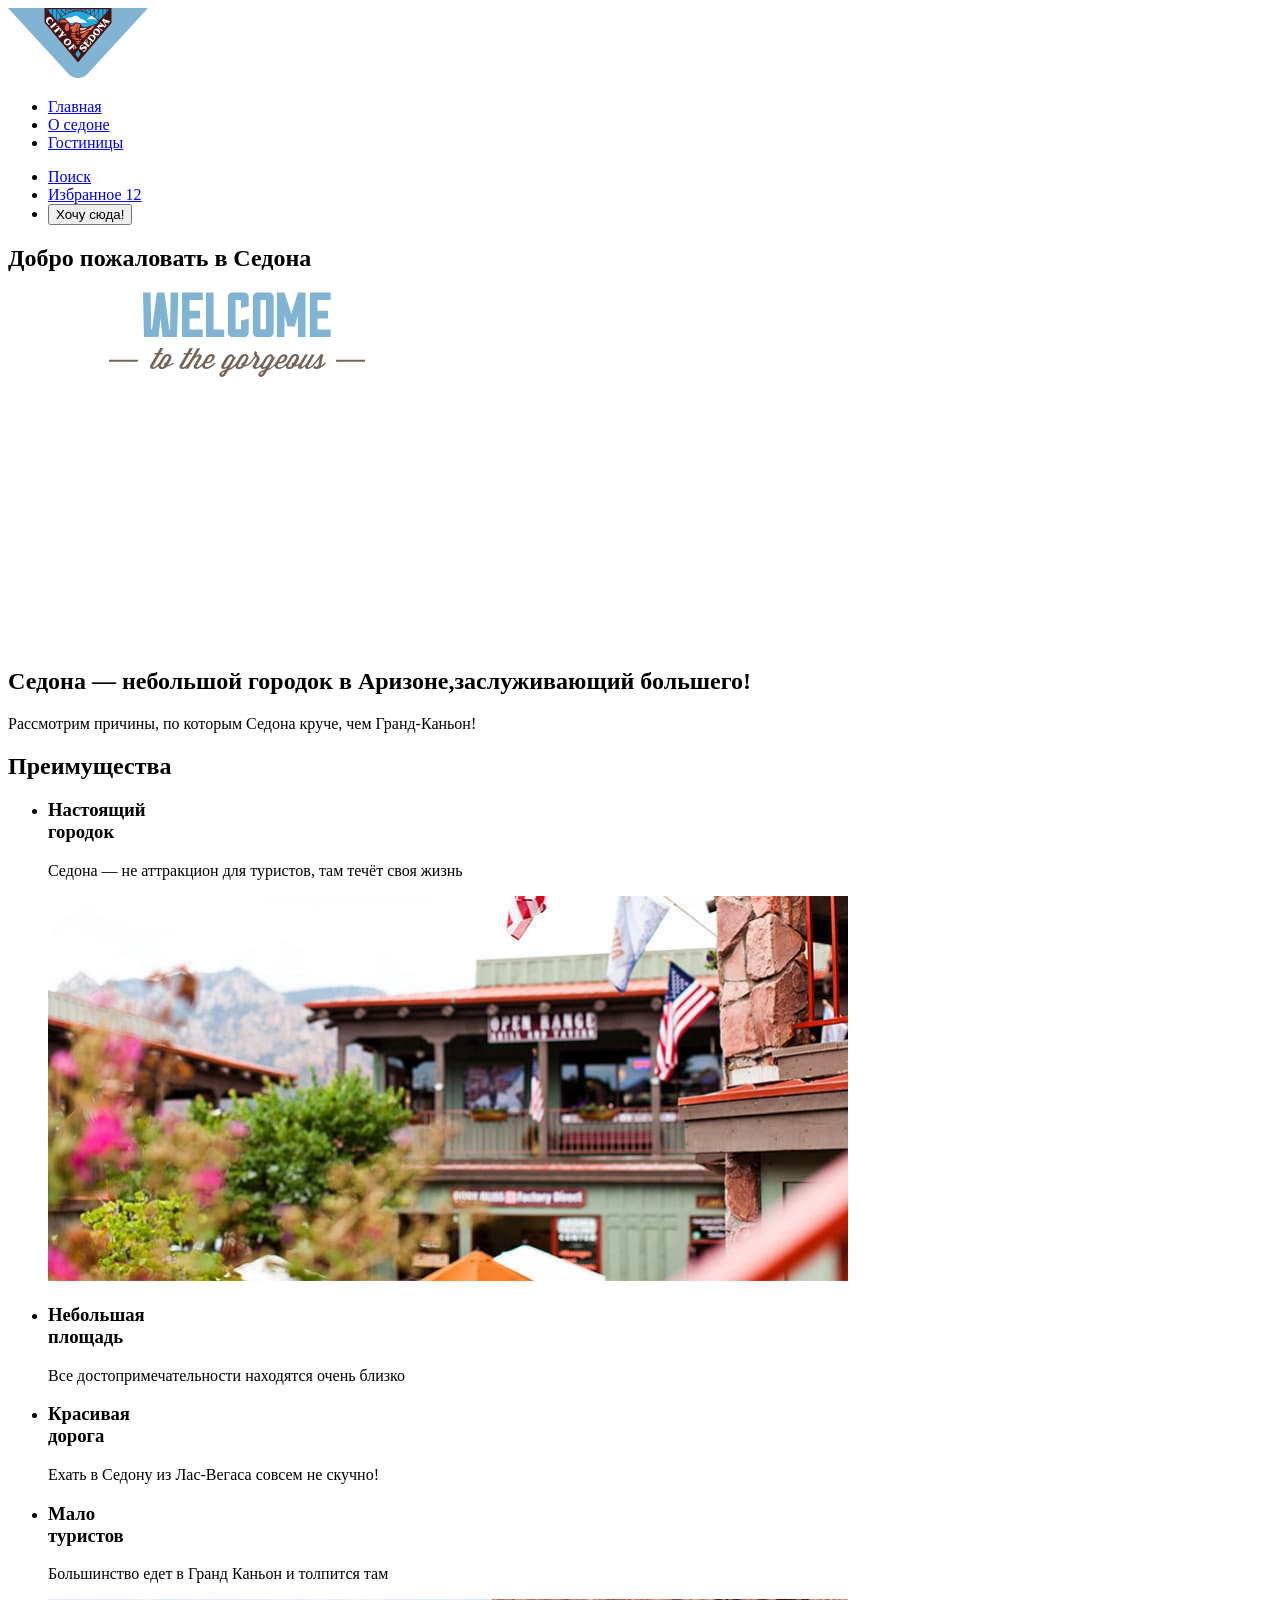
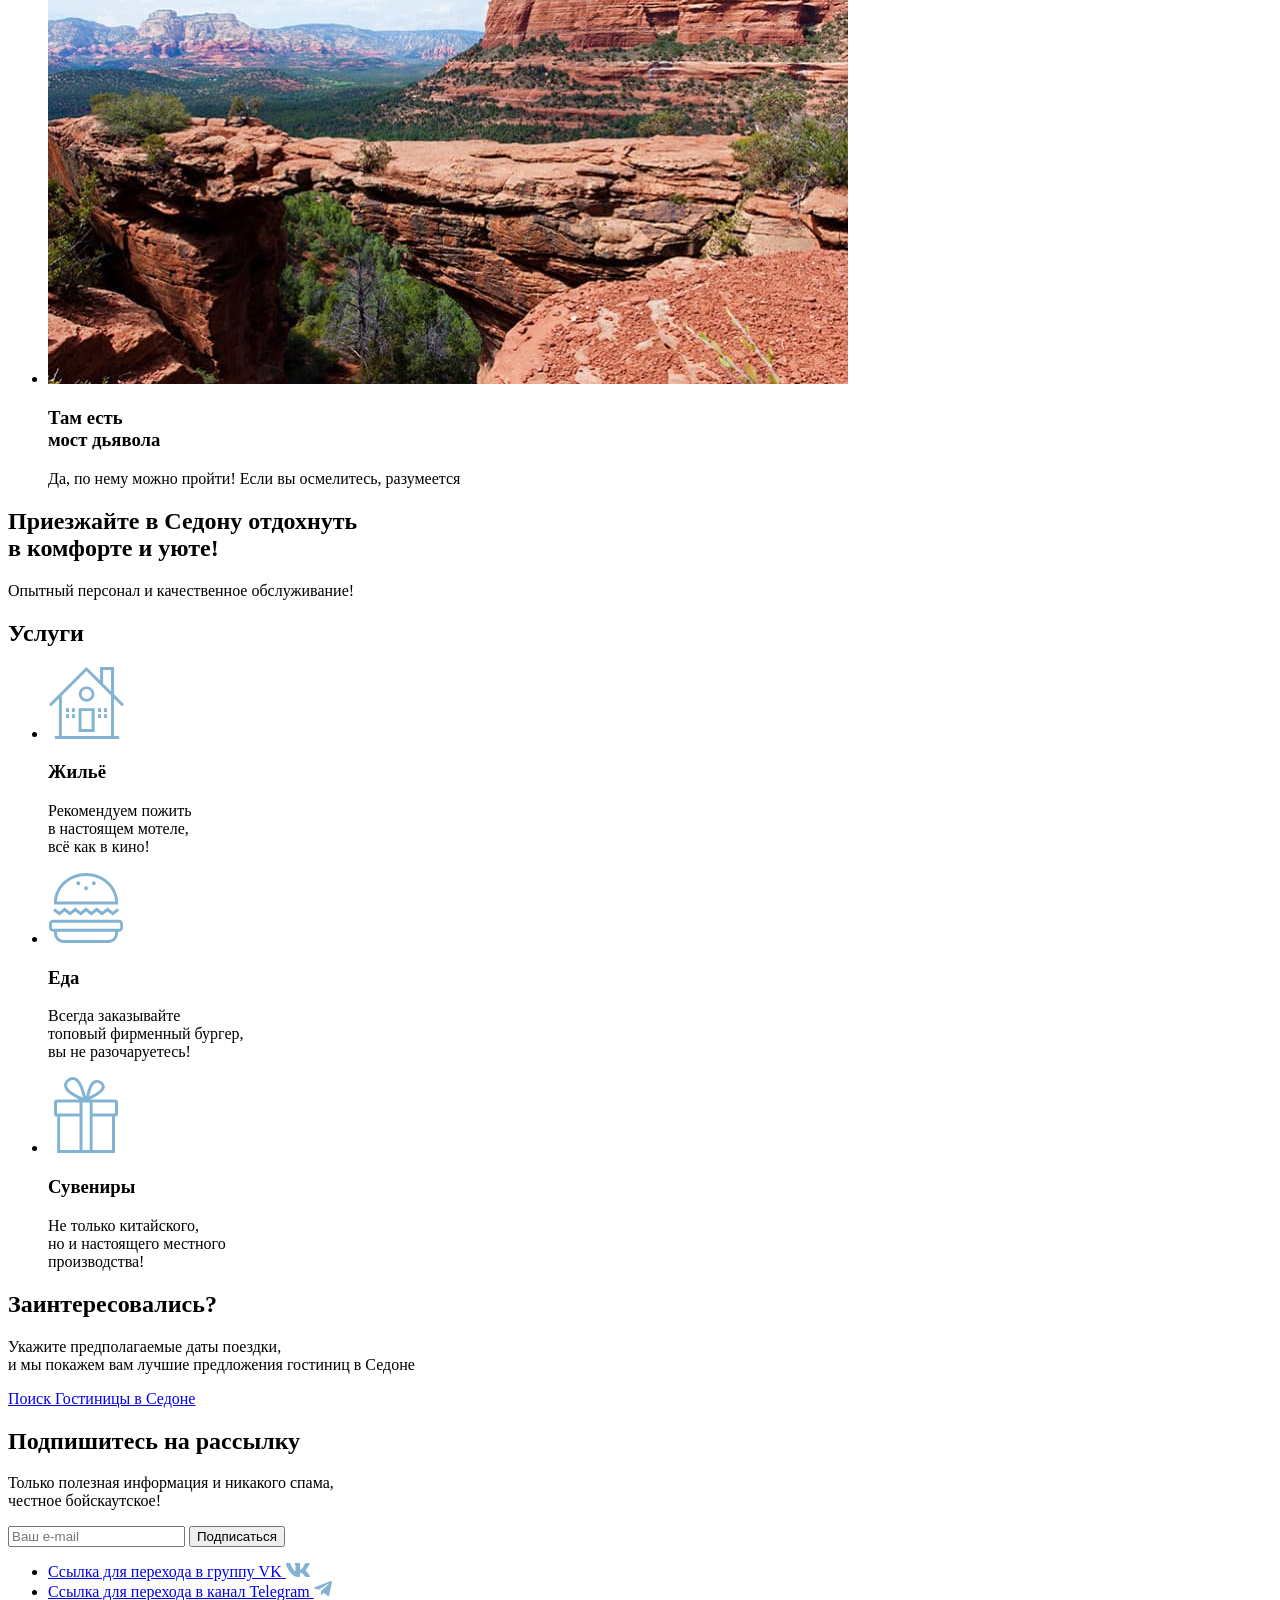
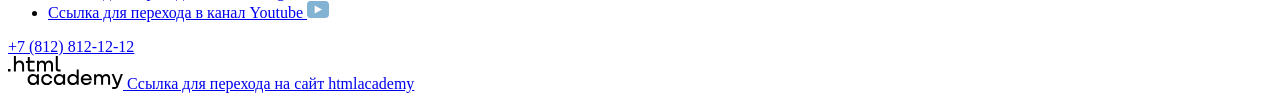
==== index.html @ e69588e6 "Changed all images link." ====
<!doctype html>
<html lang="ru">
  <head>
    <meta charset="utf-8">
    <title>HTML Academy: Седона</title>
  </head>
  <body>
    <header class="page-header">
      <nav class="navigation">
        <a class="navigation-logo" >
          <img class="logo-site" width="140" height="70" src="images/logo-sedona.svg" alt="Логотип сайт Седоны">
        </a>
        <ul class="navigation-list">
          <li class="navigation-item current-link"><a href="#" class="navigation-link">Главная</a></li>
          <li class="navigation-item"><a href="#" class="navigation-link">О седоне</a></li>
          <li class="navigation-item"><a href="catalog.html" class="navigation-link">Гостиницы</a></li>
        </ul>

        <ul class="navigation-list navigation-user">
          <li class="navigation-item">
            <a href="#" class="navigation-link-user search-icon">
              <span class="visually-hidden">Поиск</span>
            </a>
          </li>
          <li class="navigation-item">
            <a href="#" class="navigation-link favourite-icon">
              <span class="visually-hidden">Избранное</span>
              <span class="favourite-number">12</span>
            </a>
          </li>
          <li class="navigation-item"><button class="button-desired">Хочу сюда!</button></li>
        </ul>
      </nav>
    </header>

    <main class="main-index">
      <section class="hero">
        <h1 class="visually-hidden">Добро пожаловать в Седона</h1>
        <img src="images/welcome.svg" alt="приветствие сайта Седона">
      </section>

      <section class="advantages-block">
        <h2 class="header-block">Седона — небольшой городок в Аризоне,заслуживающий большего!</h2>
        <p class="descr-block desc-color">Рассмотрим причины, по которым Седона круче, чем Гранд-Каньон!</p>
      </section>

      <section class="advantages">
        <h2 class="visually-hidden">Преимущества</h2>
        <ul class="advantages-list">

          <li class="advantages-item pictures">
            <div class="advantages-text">
              <h3 class="advantages-title">Настоящий<br> городок</h3>
              <p class="advantages-desc">Седона — не аттракцион для туристов, там течёт своя жизнь</p>
            </div>
            <img src="images/sedona.jpg" class="advantages-img" width="800" height="385" alt="Фото городка Седона">
          </li>

          <li class="advantages-item">
            <h3 class="advantages-title">Небольшая<br> площадь</h3>
            <p class="advantages-desc">Все достопримечательности находятся очень близко</p>
          </li>

          <li class="advantages-item light-blue">
            <h3 class="advantages-title">Красивая<br> дорога</h3>
            <p class="advantages-desc">Ехать в Седону из Лас-Вегаса совсем не скучно!</p>
          </li>

          <li class="advantages-item">
            <h3 class="advantages-title">Мало<br> туристов</h3>
            <p class="advantages-desc">Большинство едет в Гранд Каньон и толпится там</p>
          </li>

          <li class="advantages-item pictures">
            <img src="images/demon-brigde.jpg" class="advantages-img" width="800" height="385" alt="Фото мост дьявола">
            <div class="advantages-text">
              <h3 class="advantages-title">Там есть<br> мост дьявола</h3>
              <p class="advantages-desc">Да, по нему можно пройти! Если вы осмелитесь, разумеется</p>
            </div>
          </li>
        </ul>
      </section>

      <section class="advantages-block-welcome">
        <h2 class="header-block">Приезжайте в Седону отдохнуть<br> в комфорте и уюте!</h2>
        <p class="desc-block">Опытный персонал и качественное обслуживание!</p>
      </section>

      <section class="services">
        <h2 class="visually-hiden">Услуги</h2>

        <ul class="services-list light-blue">
          <li class="services-item">
            <div class="services-block">
              <img src="images/icons/home.svg" alt="Иконка дома">
              <h3 class="services-title">Жильё</h3>
              <p class="services-desc">Рекомендуем пожить<br> в настоящем мотеле,<br> всё как в кино!</p>
            </div>
          </li>

          <li class="services-item">
            <div class="services-block">
              <img src="images/icons/food.svg" alt="Иконка еда">
              <h3 class="services-title">Еда</h3>
              <p class="services-desc">Всегда заказывайте<br> топовый фирменный бургер,<br> вы не разочаруетесь!</p>
            </div>
          </li>

          <li class="services-item light-blue">
            <div class="services-block">
              <img src="images/icons/souvenir.svg" alt="Иконка сувениров">
              <h3 class="services-title">Сувениры</h3>
              <p class="services-desc">Не только китайского,<br> но и настоящего местного<br> производства!</p>
            </div>
          </li>
        </ul>
      </section>

      <section class="interested">
        <h2 class="header-block interested-title">Заинтересовались?</h2>
        <p class="descr-block interested-title">Укажите предполагаемые даты поездки,<br> и мы покажем вам лучшие предложения гостиниц в Седоне</p>
        <a class="search-button" href="#">Поиск Гостиницы в Седоне</a>
      </section>

      <section class="subscribe subscribe-img">
        <h2 class="header-block subscribe-title">Подпишитесь на рассылку</h2>
        <p class="descr-block subscribe-desc">Только полезная информация и никакого спама,<br> честное бойскаутское!</p>

        <form class="subscribe-form" action="https://echo.htmlacademy.ru/" method="post">
          <input type="email" placeholder="Ваш e-mail" class="subscribe-field" required>
          <button class="subscribe-button" type="submit">Подписаться</button>
        </form>

      </section>

    </main>

    <footer class="main-footer">
      <div class="social-container">
        <ul class="social-list">

          <li class="social-item">
            <a href="#" class="social-link" target="_blank">
              <span class="visually-hidden">Ссылка для перехода в группу VK</span>
              <img src="images/icons/social-vk.svg" alt="vk-icon">
            </a>
          </li>

          <li class="social-item">
            <a href="#" class="social-link" target="_blank">
              <span class="visually-hidden">Ссылка для перехода в канал Telegram</span>
              <img src="images/icons/social-telegram.svg" alt="tg-icon">
            </a>
          </li>

          <li class="social-item">
            <a href="#" class="social-link" target="_blank">
              <span class="visually-hidden">Ссылка для перехода в канал Youtube</span>
              <img src="images/icons/social-youtube.svg" alt="youtube-icon">
            </a>
          </li>

        </ul>

        <div class="footer-contact-number">
          <a class="footer-phone" href="tel:88128121212">+7 (812) 812-12-12</a>
        </div>

        <div class="footer-contact-logo">
          <a href="#" class="footer-contact-logo-htmlacdademy">
            <img src="images/logo-htmlacademy.svg" alt="Логотип htmlacademy" width="115" height="33">
            <span class="visually-hidden">Ссылка для перехода на сайт htmlacademy</span>
          </a>
        </div>
      </div>
    </footer>

  </body>
</html>
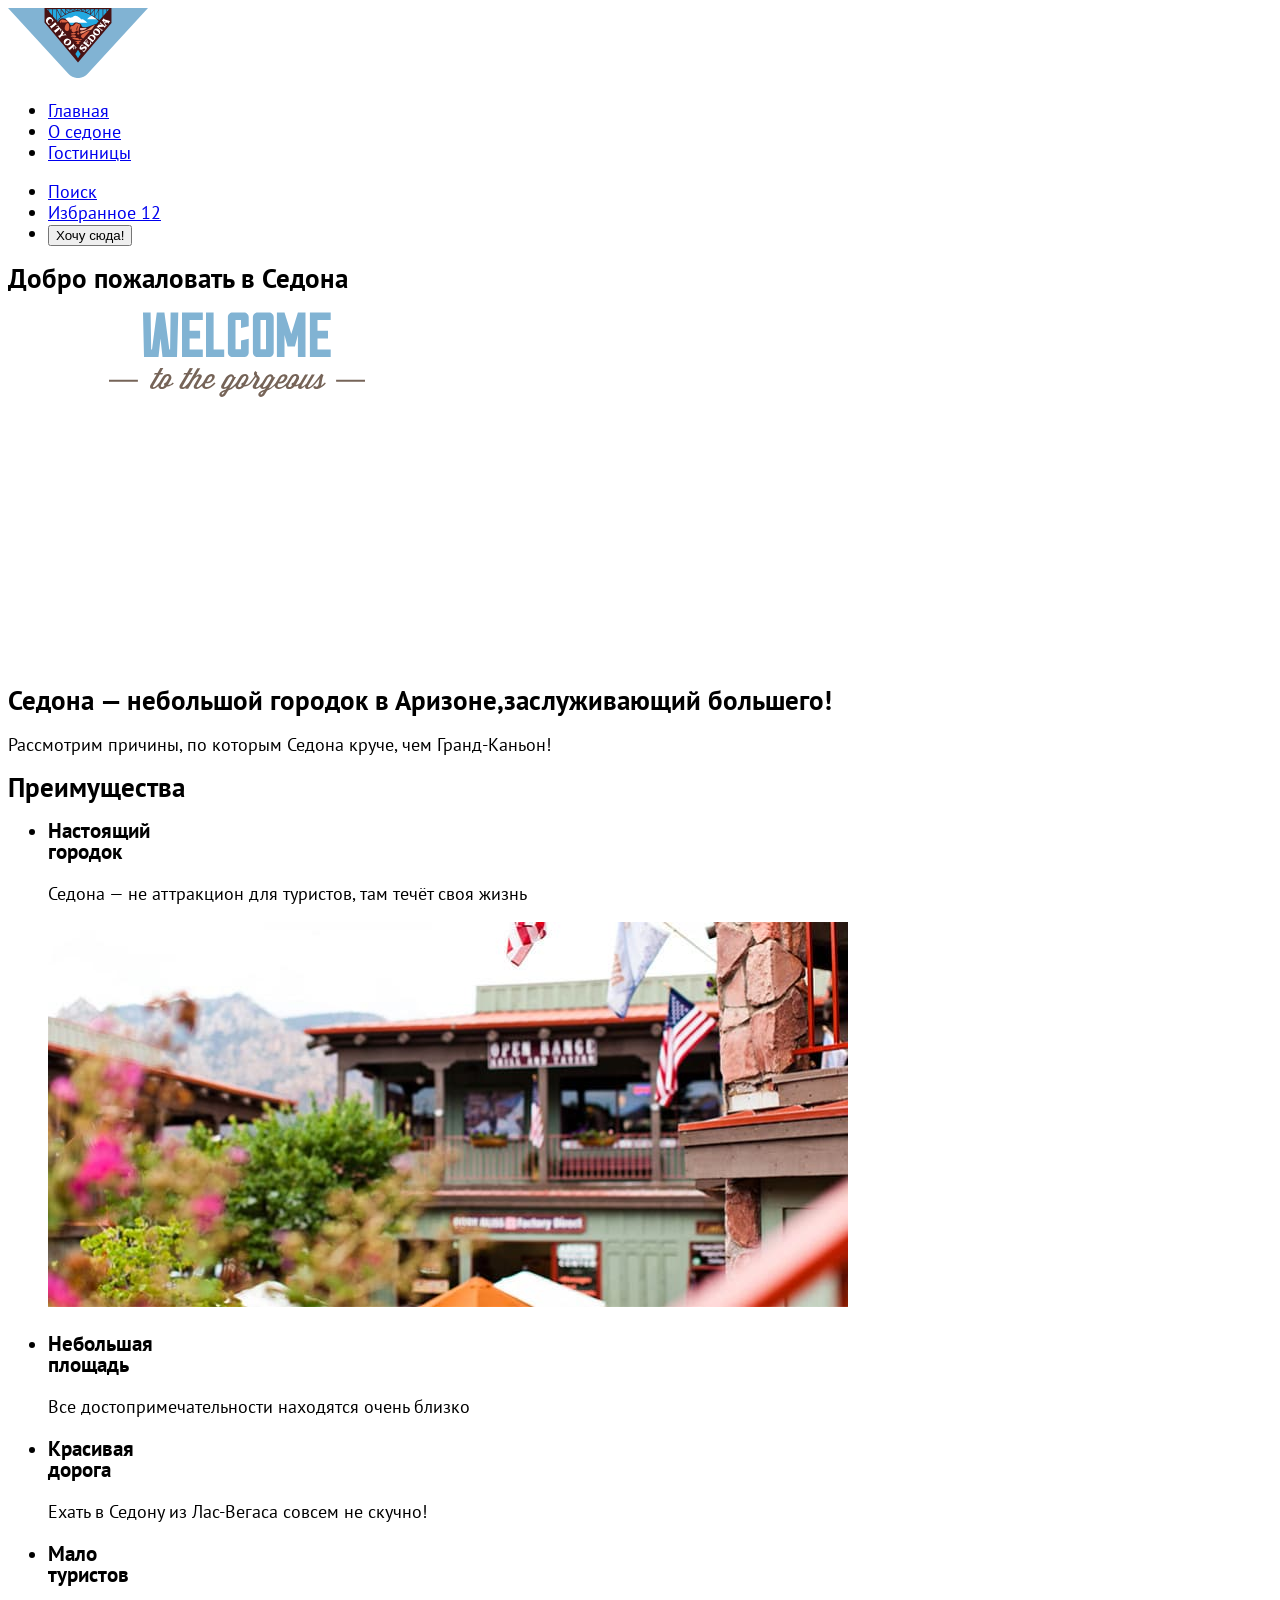
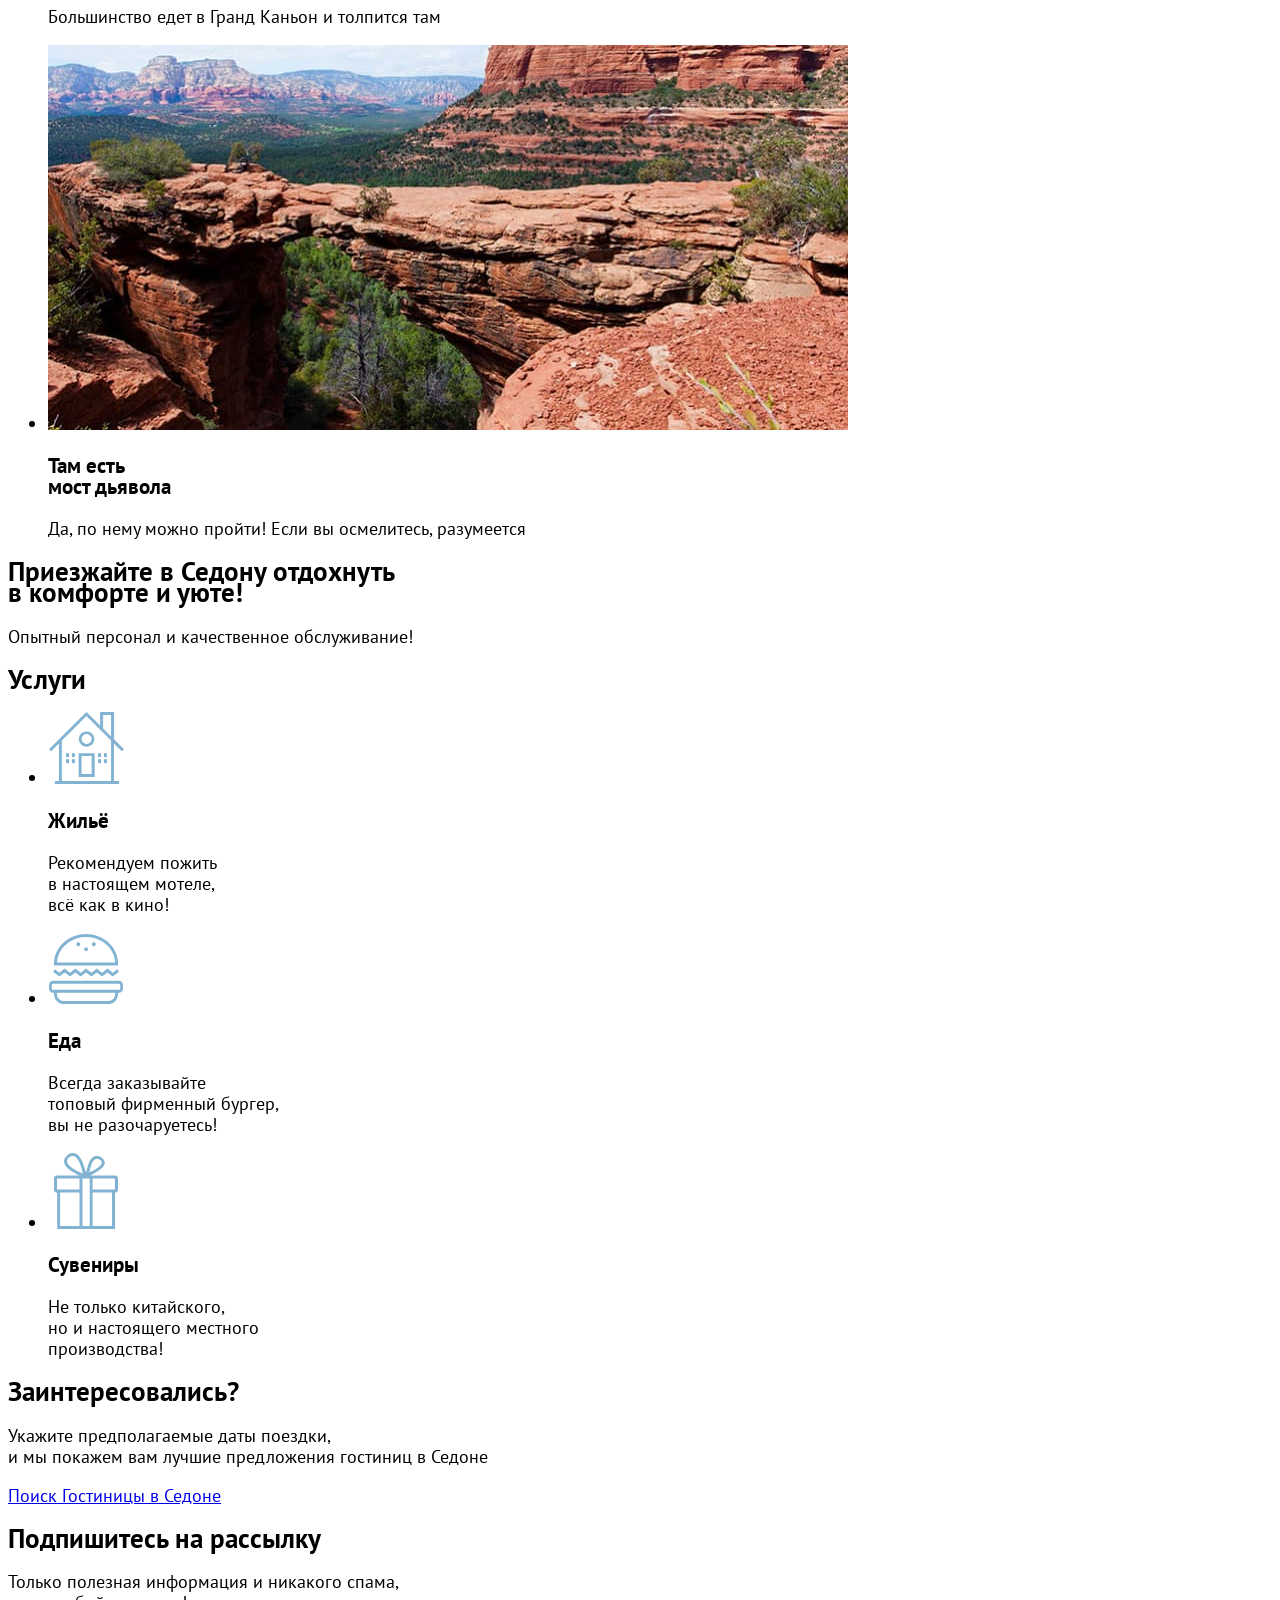
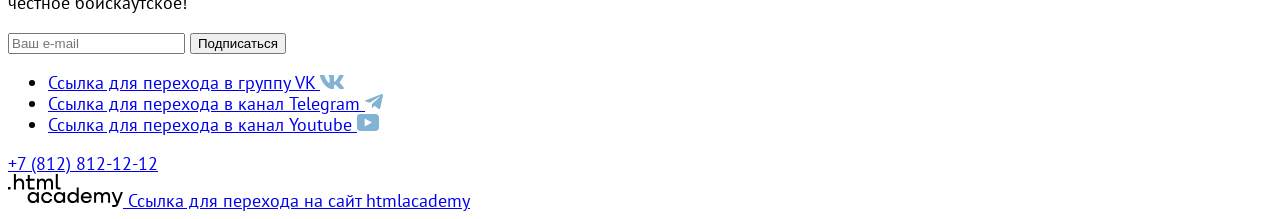
==== commit 75a4550e: "Setting fonts into the project" ====
--- a/index.html
+++ b/index.html
@@ -3,6 +3,7 @@
   <head>
     <meta charset="utf-8">
     <title>HTML Academy: Седона</title>
+    <link rel="stylesheet" href="styles/styles.css">
   </head>
   <body>
     <header class="page-header">
@@ -36,7 +37,7 @@
     <main class="main-index">
       <section class="hero">
         <h1 class="visually-hidden">Добро пожаловать в Седона</h1>
-        <img src="images/welcome.svg" alt="приветствие сайта Седона">
+        <img src="images/welcome.svg" class="logo-hero" width="458" height="352" alt="приветствие сайта Седона">
       </section>
 
       <section class="advantages-block">
--- a/styles/styles.css
+++ b/styles/styles.css
@@ -0,0 +1,21 @@
+@font-face {
+  font-family: "PT Sans";
+  font-style: normal;
+  font-weight: 400;
+  src: url(../fonts/ptsans-400.woff2) format("woff2");
+  font-display: swap;
+}
+
+@font-face {
+  font-family: "PT Sans";
+  font-style: normal;
+  font-weight: 700;
+  src: url(../fonts/ptsans-700.woff2) format("woff2");
+  font-display: swap;
+}
+
+body {
+  font-family: "PT Sans", sans-serif;
+  font-size: 18px;
+  line-height: 21px;
+}
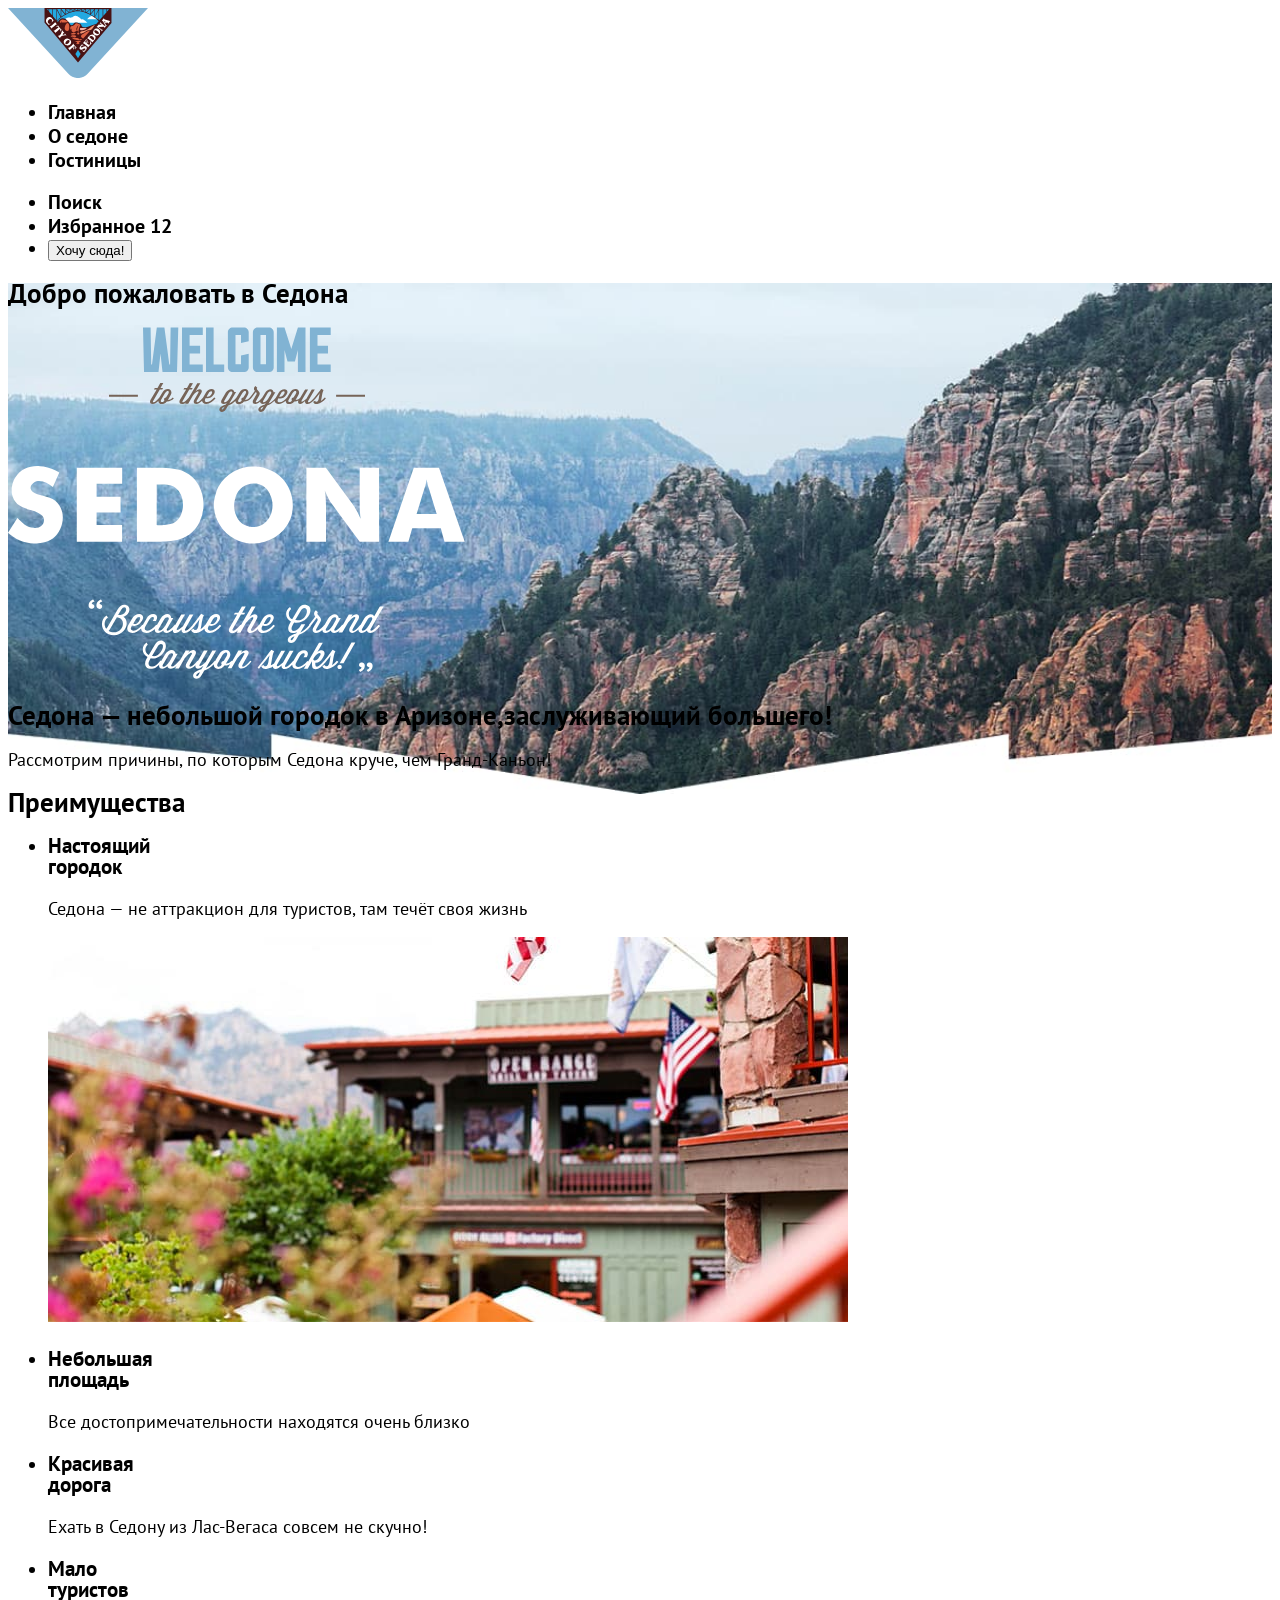
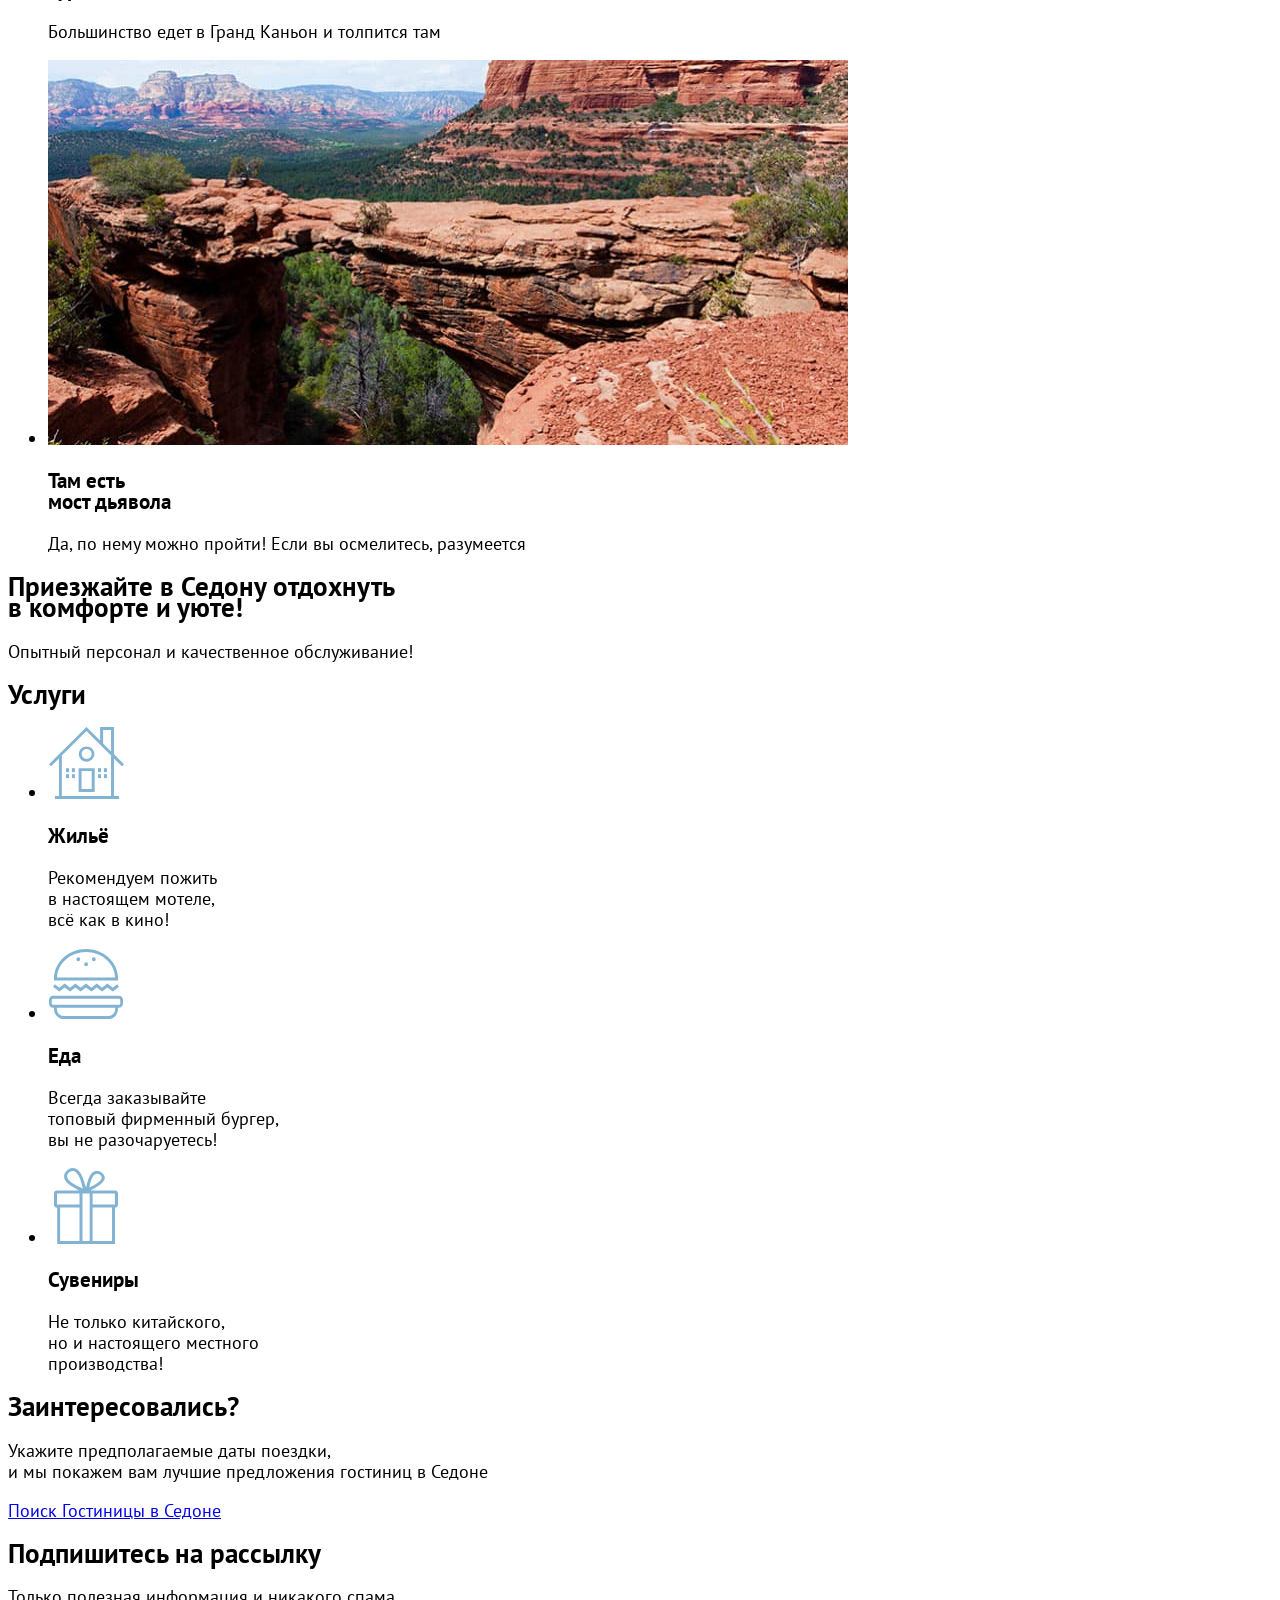
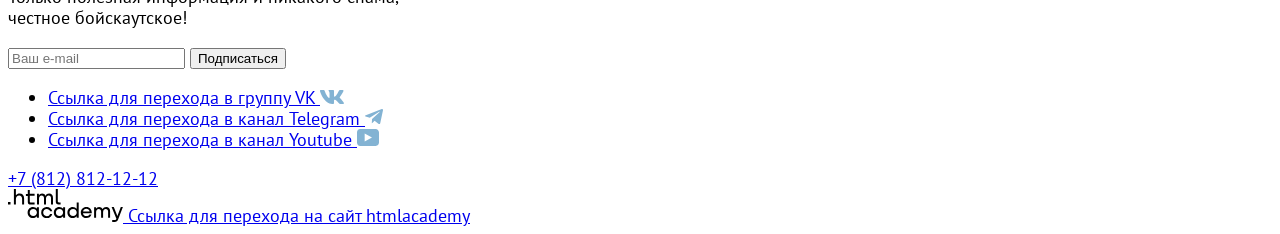
==== commit 9f2e1427: "Adding style for navigation link and main index." ====
--- a/index.html
+++ b/index.html
@@ -19,7 +19,7 @@
 
         <ul class="navigation-list navigation-user">
           <li class="navigation-item">
-            <a href="#" class="navigation-link-user search-icon">
+            <a href="#" class="navigation-link navigation-link-user search-icon">
               <span class="visually-hidden">Поиск</span>
             </a>
           </li>
--- a/styles/styles.css
+++ b/styles/styles.css
@@ -18,4 +18,29 @@
   font-family: "PT Sans", sans-serif;
   font-size: 18px;
   line-height: 21px;
+  background: #ffffff;
+  color: #000000;
 }
+
+/* Pages  */
+
+.page-header {
+  color: #000000;
+  background: #ffffff;
+}
+
+.navigation-link {
+  font-family: "PT Sans", sans-serif;
+  font-weight: 700;
+  font-size: 20px;
+  line-height: 24px;
+  color: #000000;
+  text-decoration: none;
+  text-align: center;
+}
+
+.main-index {
+  background-image: url("../images/background-hero.jpg");
+  background-repeat: no-repeat;
+  background-size: 100% auto;
+}
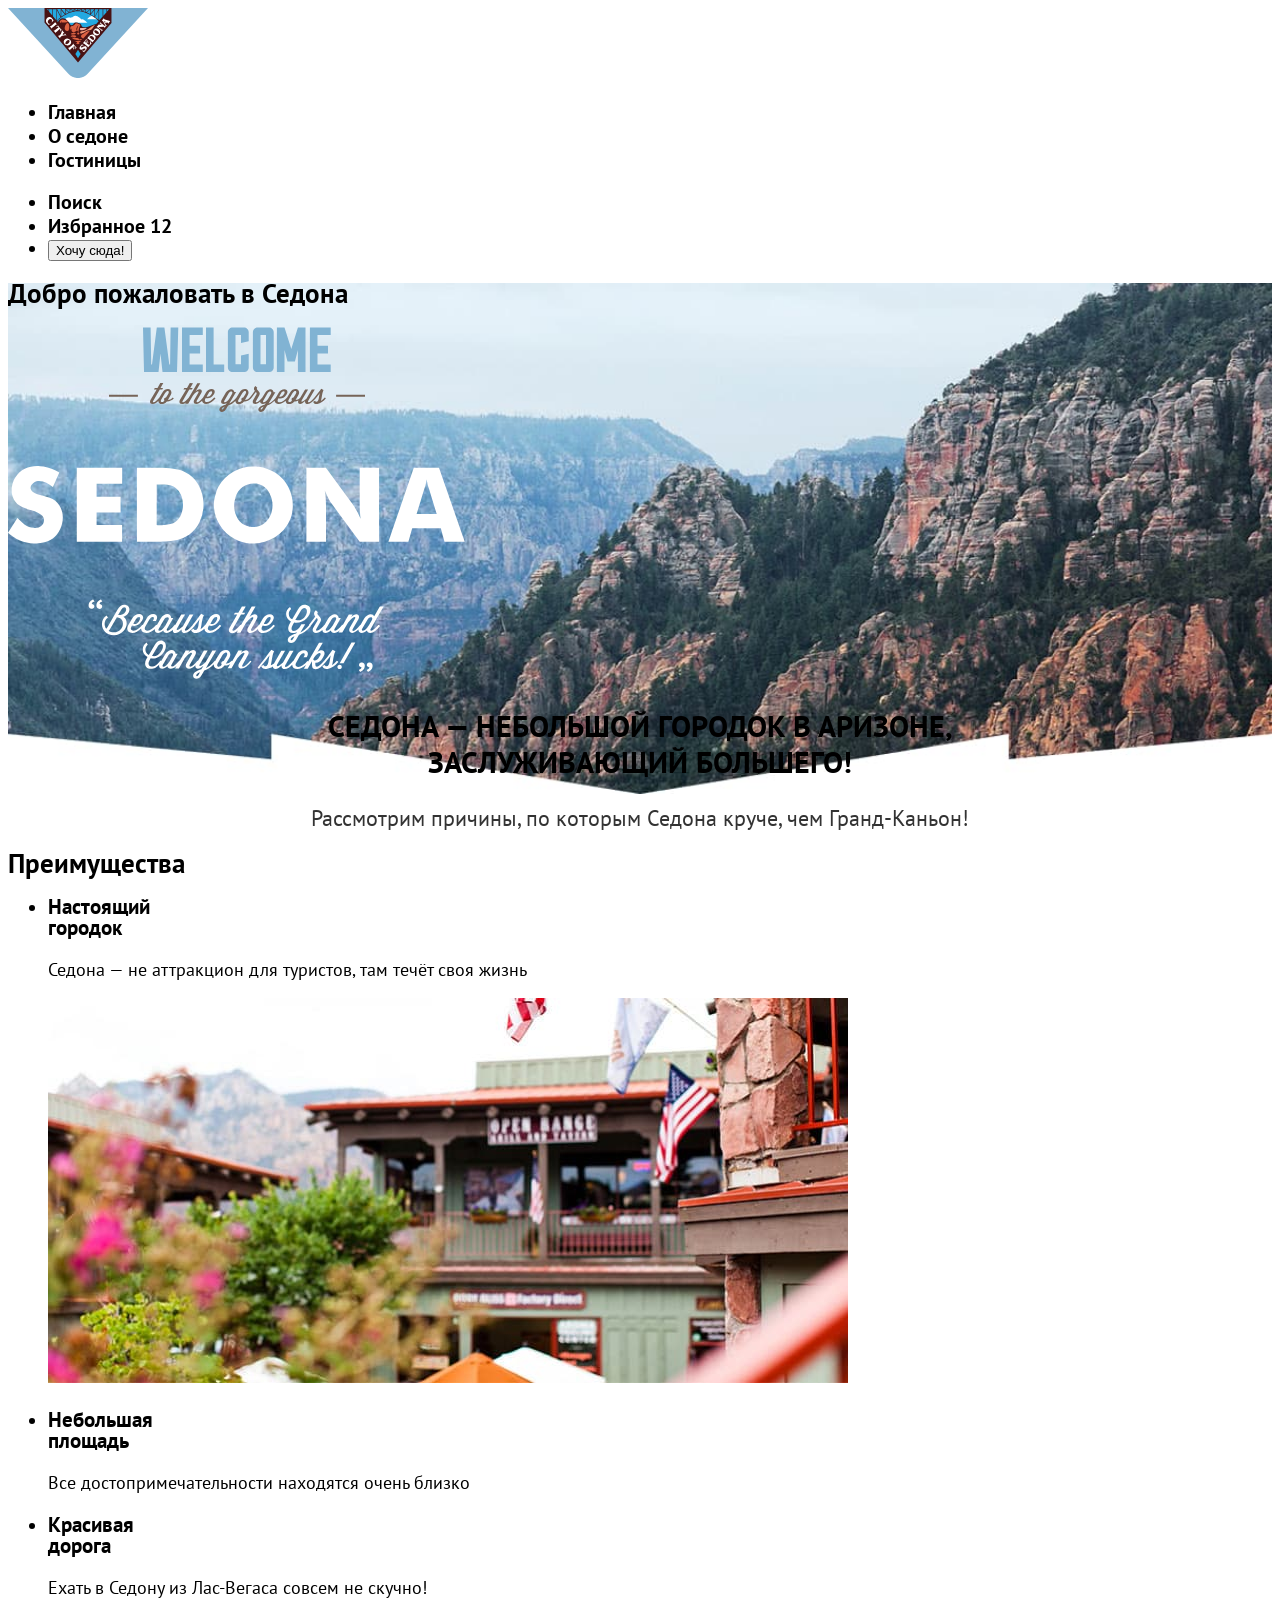
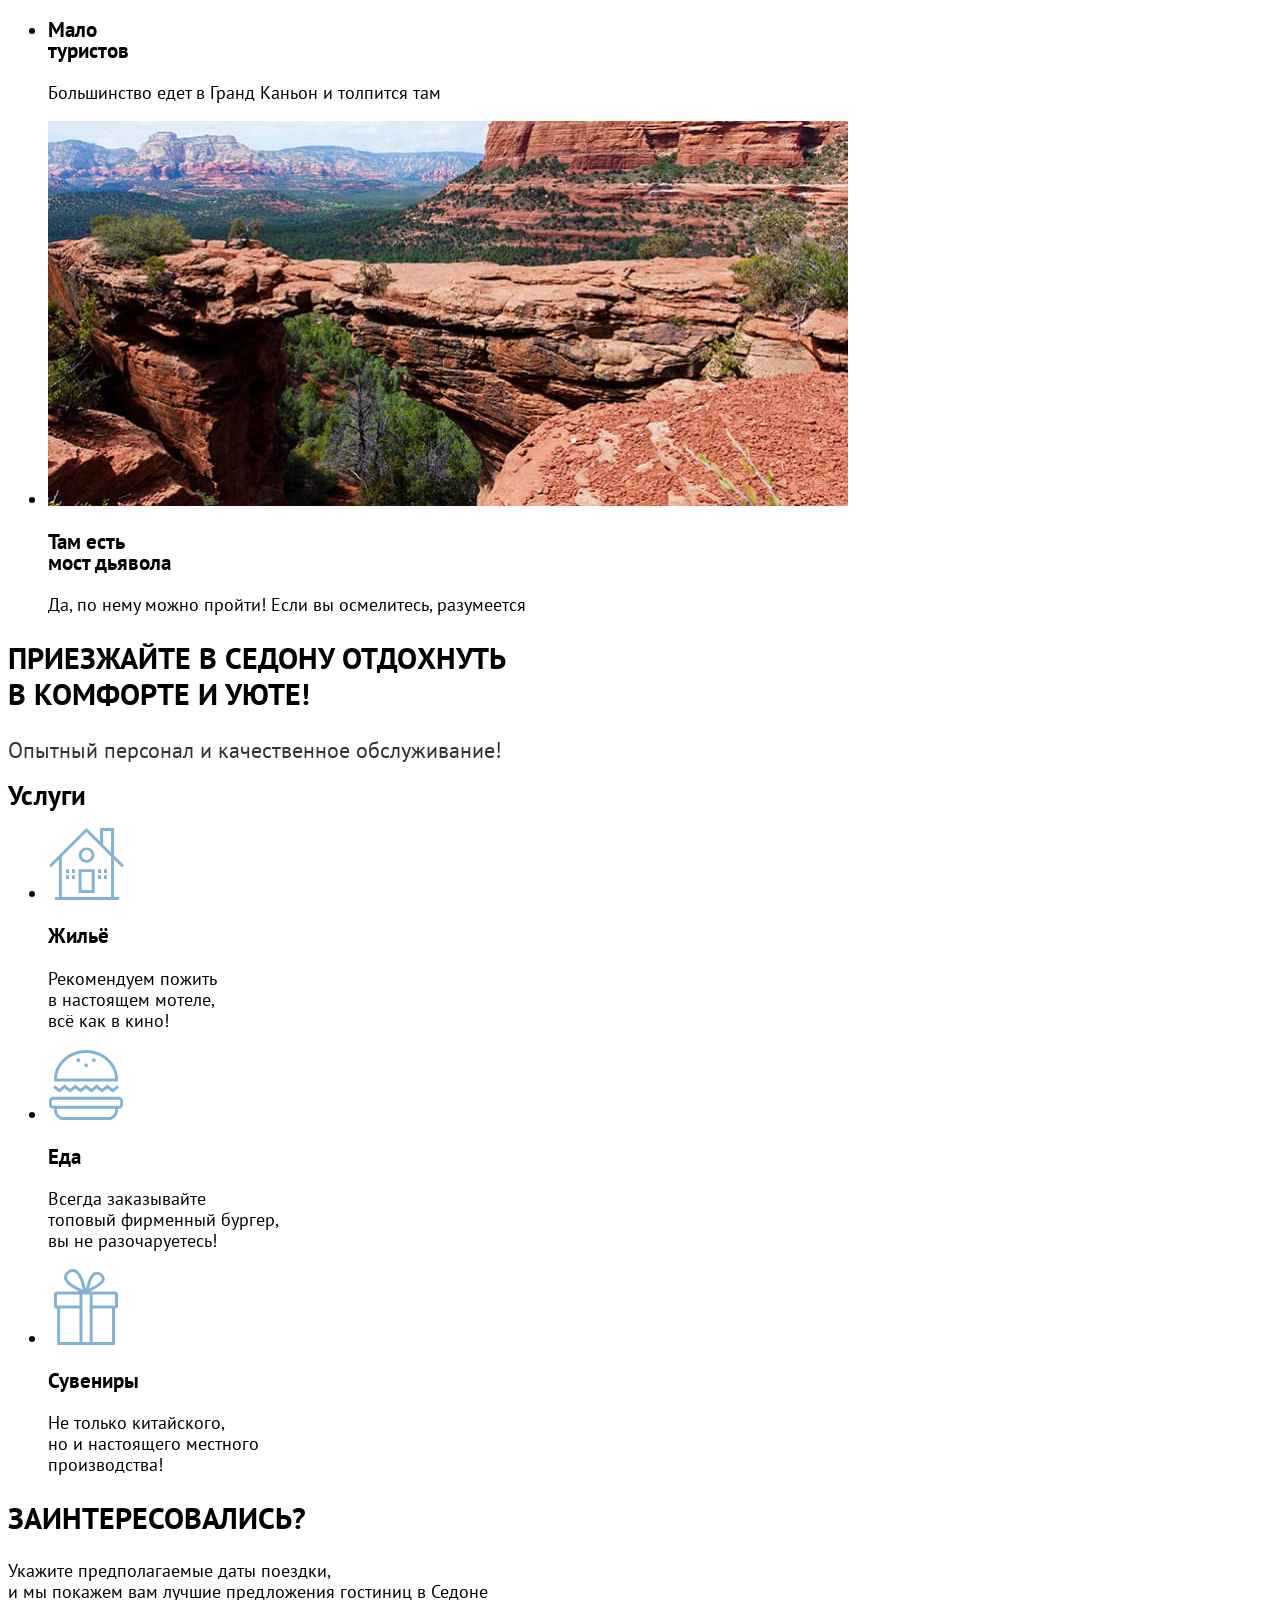
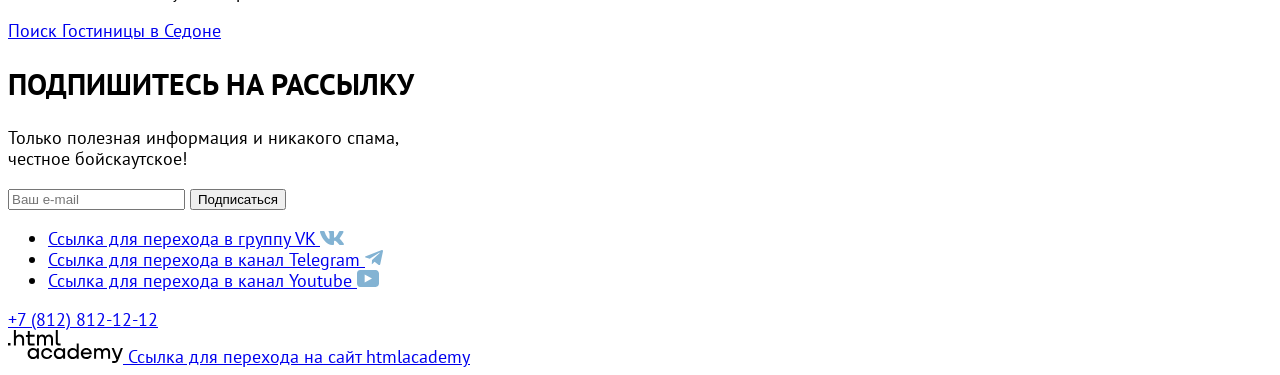
==== commit ffdb8456: "Renamed P class descr to desc." ====
--- a/index.html
+++ b/index.html
@@ -41,8 +41,8 @@
       </section>
 
       <section class="advantages-block">
-        <h2 class="header-block">Седона — небольшой городок в Аризоне,заслуживающий большего!</h2>
-        <p class="descr-block desc-color">Рассмотрим причины, по которым Седона круче, чем Гранд-Каньон!</p>
+        <h2 class="header-block">Седона — небольшой городок в Аризоне, <br>заслуживающий большего!</h2>
+        <p class="desc-block desc-color">Рассмотрим причины, по которым Седона круче, чем Гранд-Каньон!</p>
       </section>
 
       <section class="advantages">
--- a/styles/styles.css
+++ b/styles/styles.css
@@ -44,3 +44,24 @@
   background-repeat: no-repeat;
   background-size: 100% auto;
 }
+
+/* Advantages-block */
+
+.advantages-block {
+  text-align: center;
+}
+
+.header-block {
+  font-weight: 700;
+  font-size: 30px;
+  line-height: 36px;
+  text-transform: uppercase;
+  color: #000000;
+}
+
+.desc-block {
+  font-weight: 400;
+  font-size: 22px;
+  color: #333333;
+  line-height: 26px;
+}
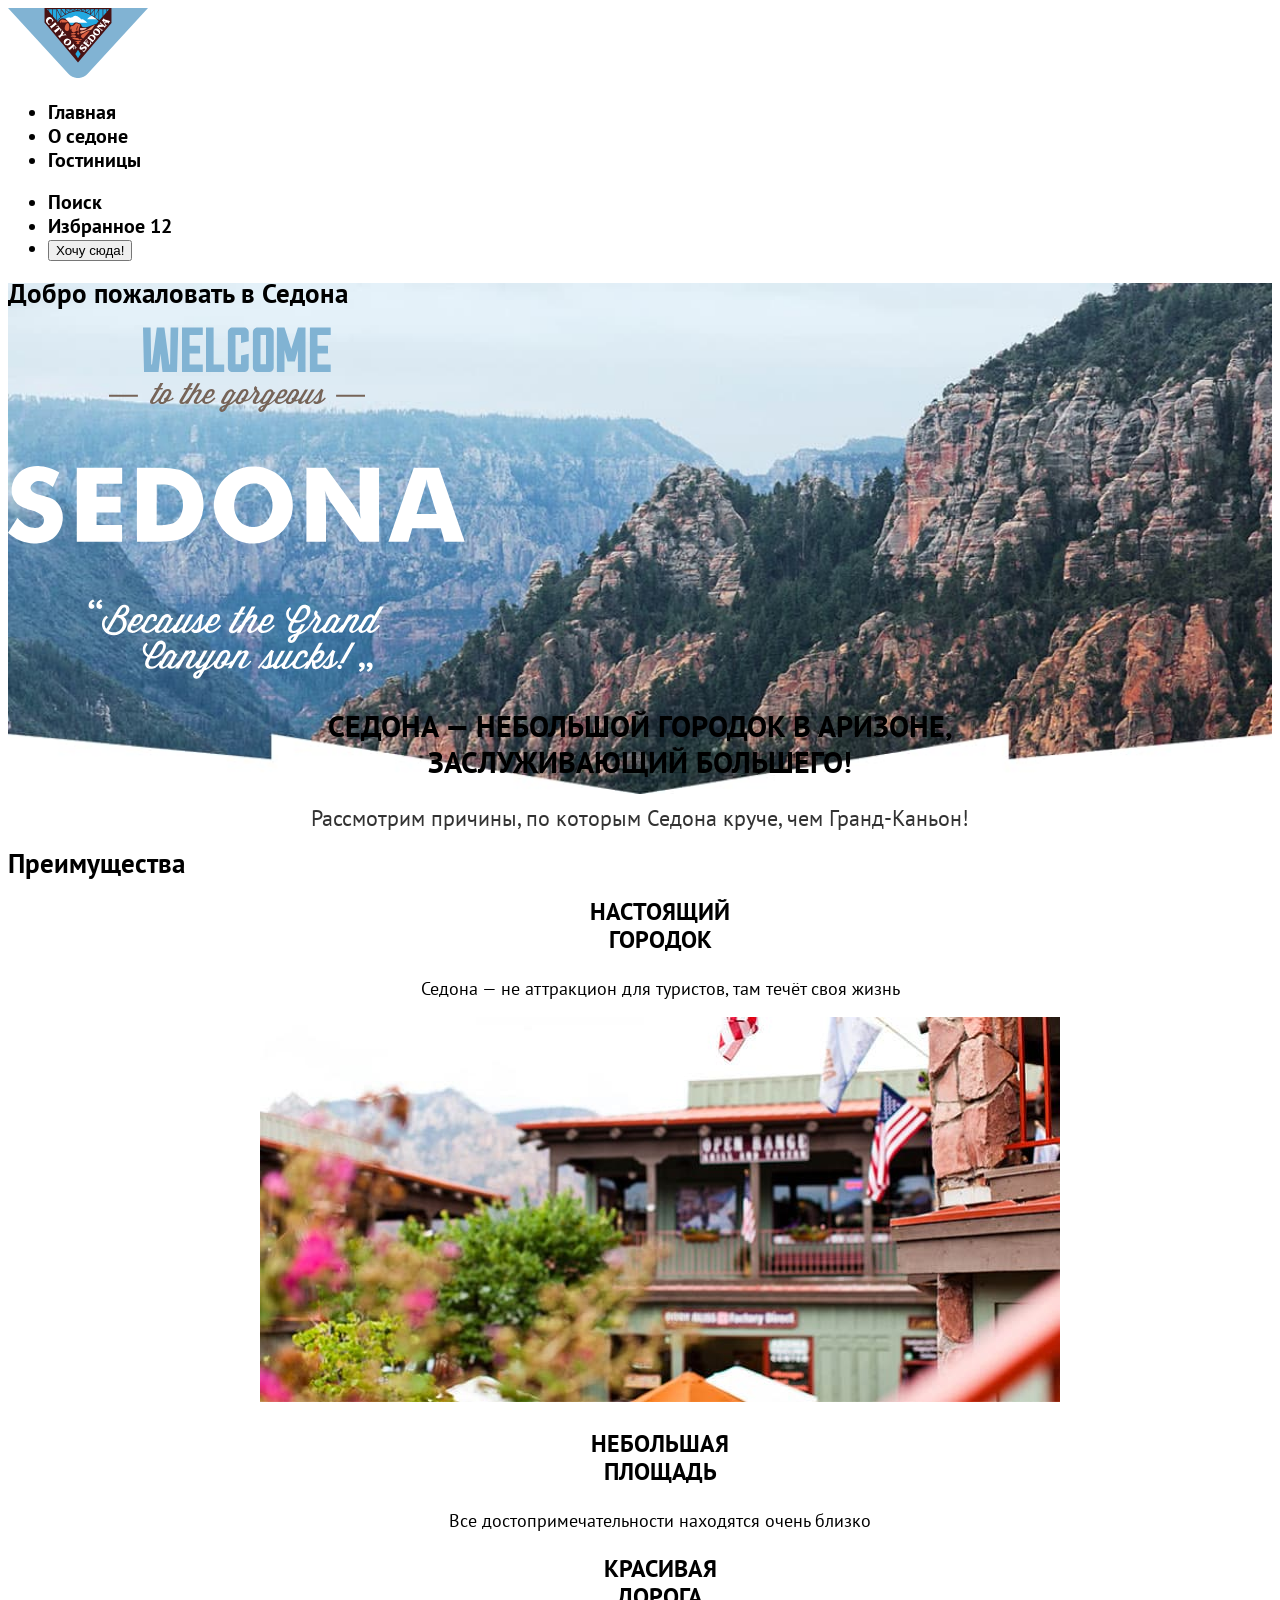
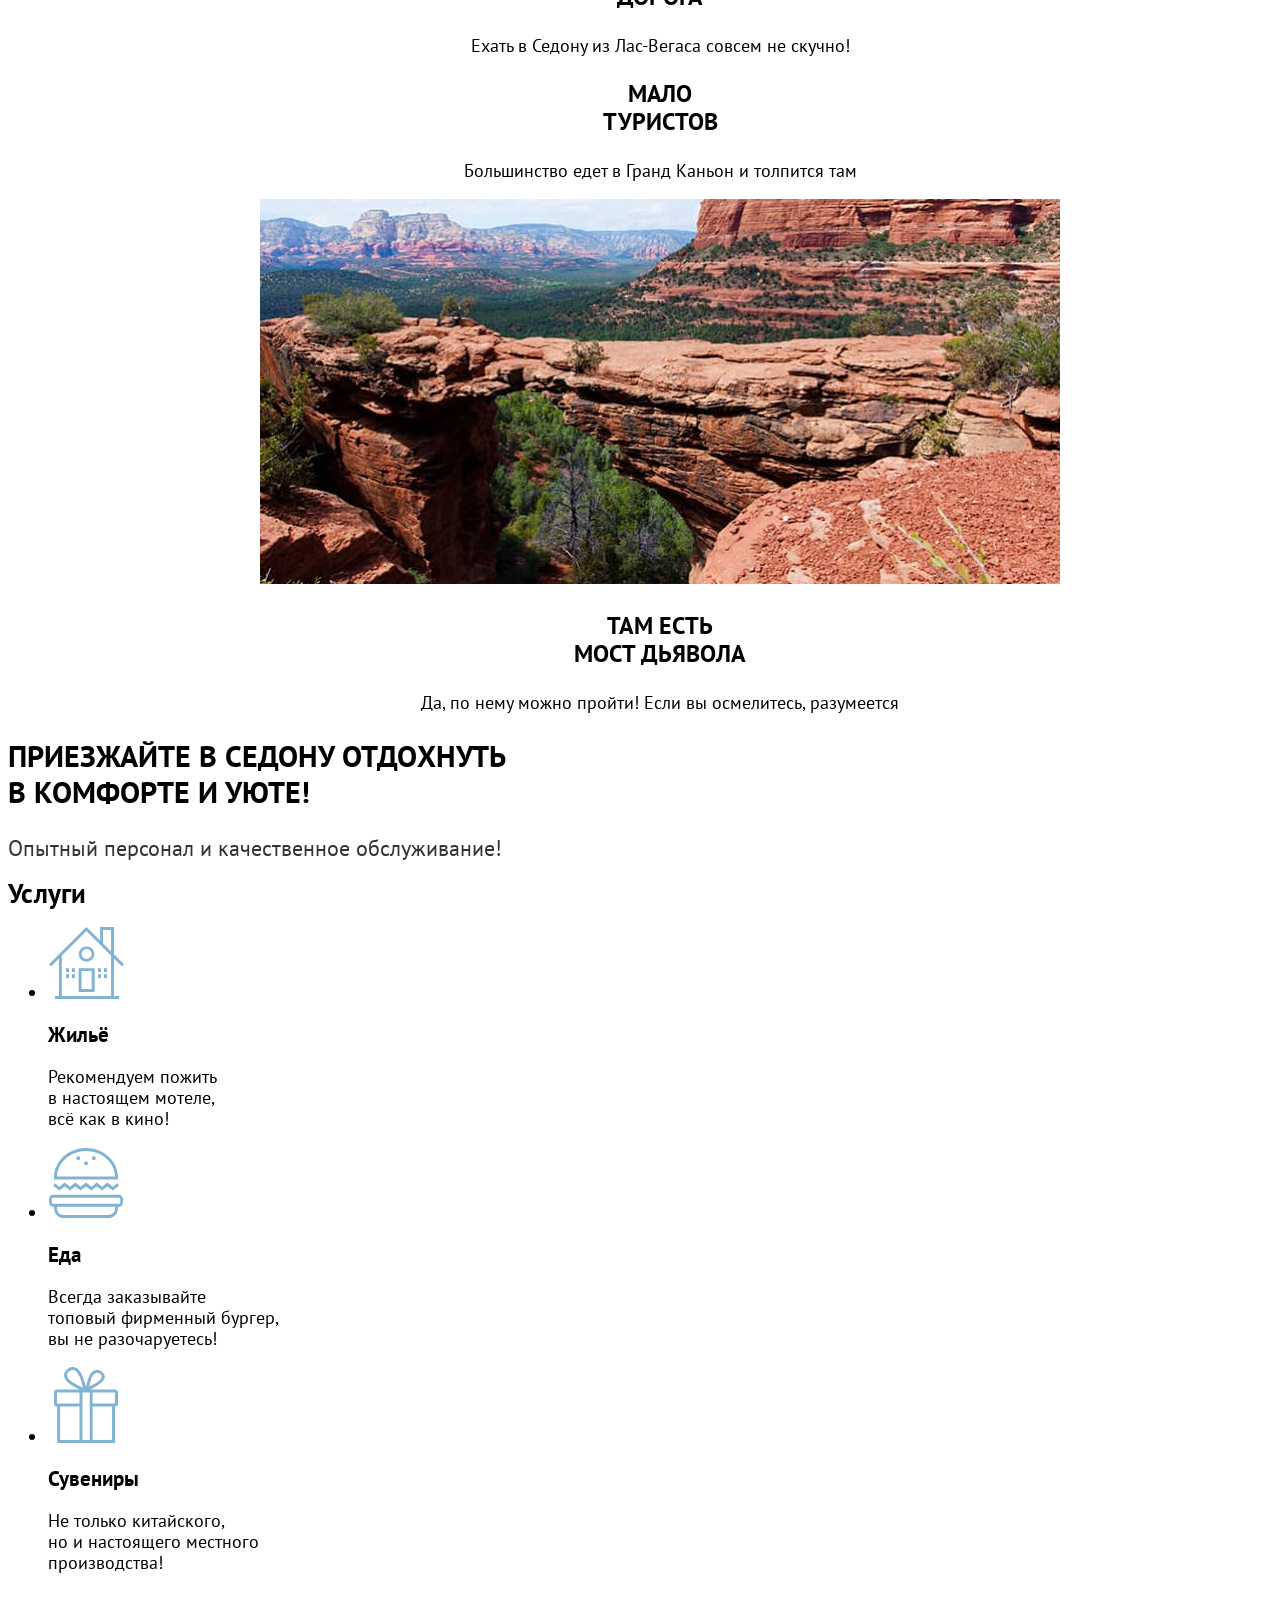
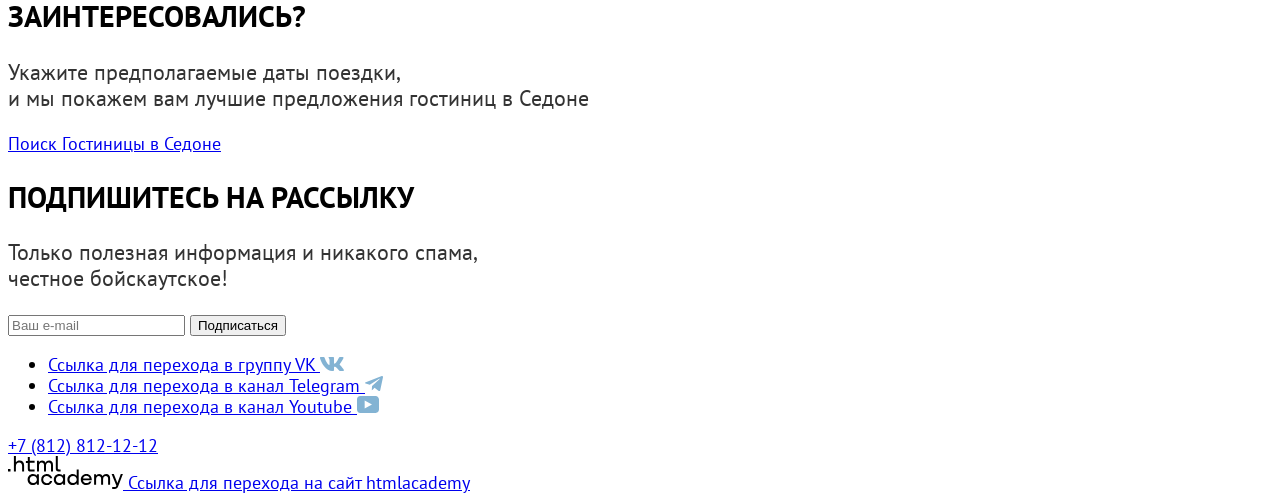
==== commit f3d23ab3: "Renamed descr to desc" ====
--- a/index.html
+++ b/index.html
@@ -119,13 +119,13 @@
 
       <section class="interested">
         <h2 class="header-block interested-title">Заинтересовались?</h2>
-        <p class="descr-block interested-title">Укажите предполагаемые даты поездки,<br> и мы покажем вам лучшие предложения гостиниц в Седоне</p>
+        <p class="desc-block interested-title">Укажите предполагаемые даты поездки,<br> и мы покажем вам лучшие предложения гостиниц в Седоне</p>
         <a class="search-button" href="#">Поиск Гостиницы в Седоне</a>
       </section>
 
       <section class="subscribe subscribe-img">
         <h2 class="header-block subscribe-title">Подпишитесь на рассылку</h2>
-        <p class="descr-block subscribe-desc">Только полезная информация и никакого спама,<br> честное бойскаутское!</p>
+        <p class="desc-block subscribe-desc">Только полезная информация и никакого спама,<br> честное бойскаутское!</p>
 
         <form class="subscribe-form" action="https://echo.htmlacademy.ru/" method="post">
           <input type="email" placeholder="Ваш e-mail" class="subscribe-field" required>
--- a/styles/styles.css
+++ b/styles/styles.css
@@ -65,3 +65,21 @@
   color: #333333;
   line-height: 26px;
 }
+
+/* Advantages */
+/* List */
+.advantages-list {
+  list-style-type: none;
+  text-align: center;
+}
+.advantages-title {
+  font-weight: 700;
+  font-size: 24px;
+  color: #000000;
+  text-transform: uppercase;
+  line-height: 28px;
+}
+
+.advantages-desc {
+  font-weight: 400;
+}
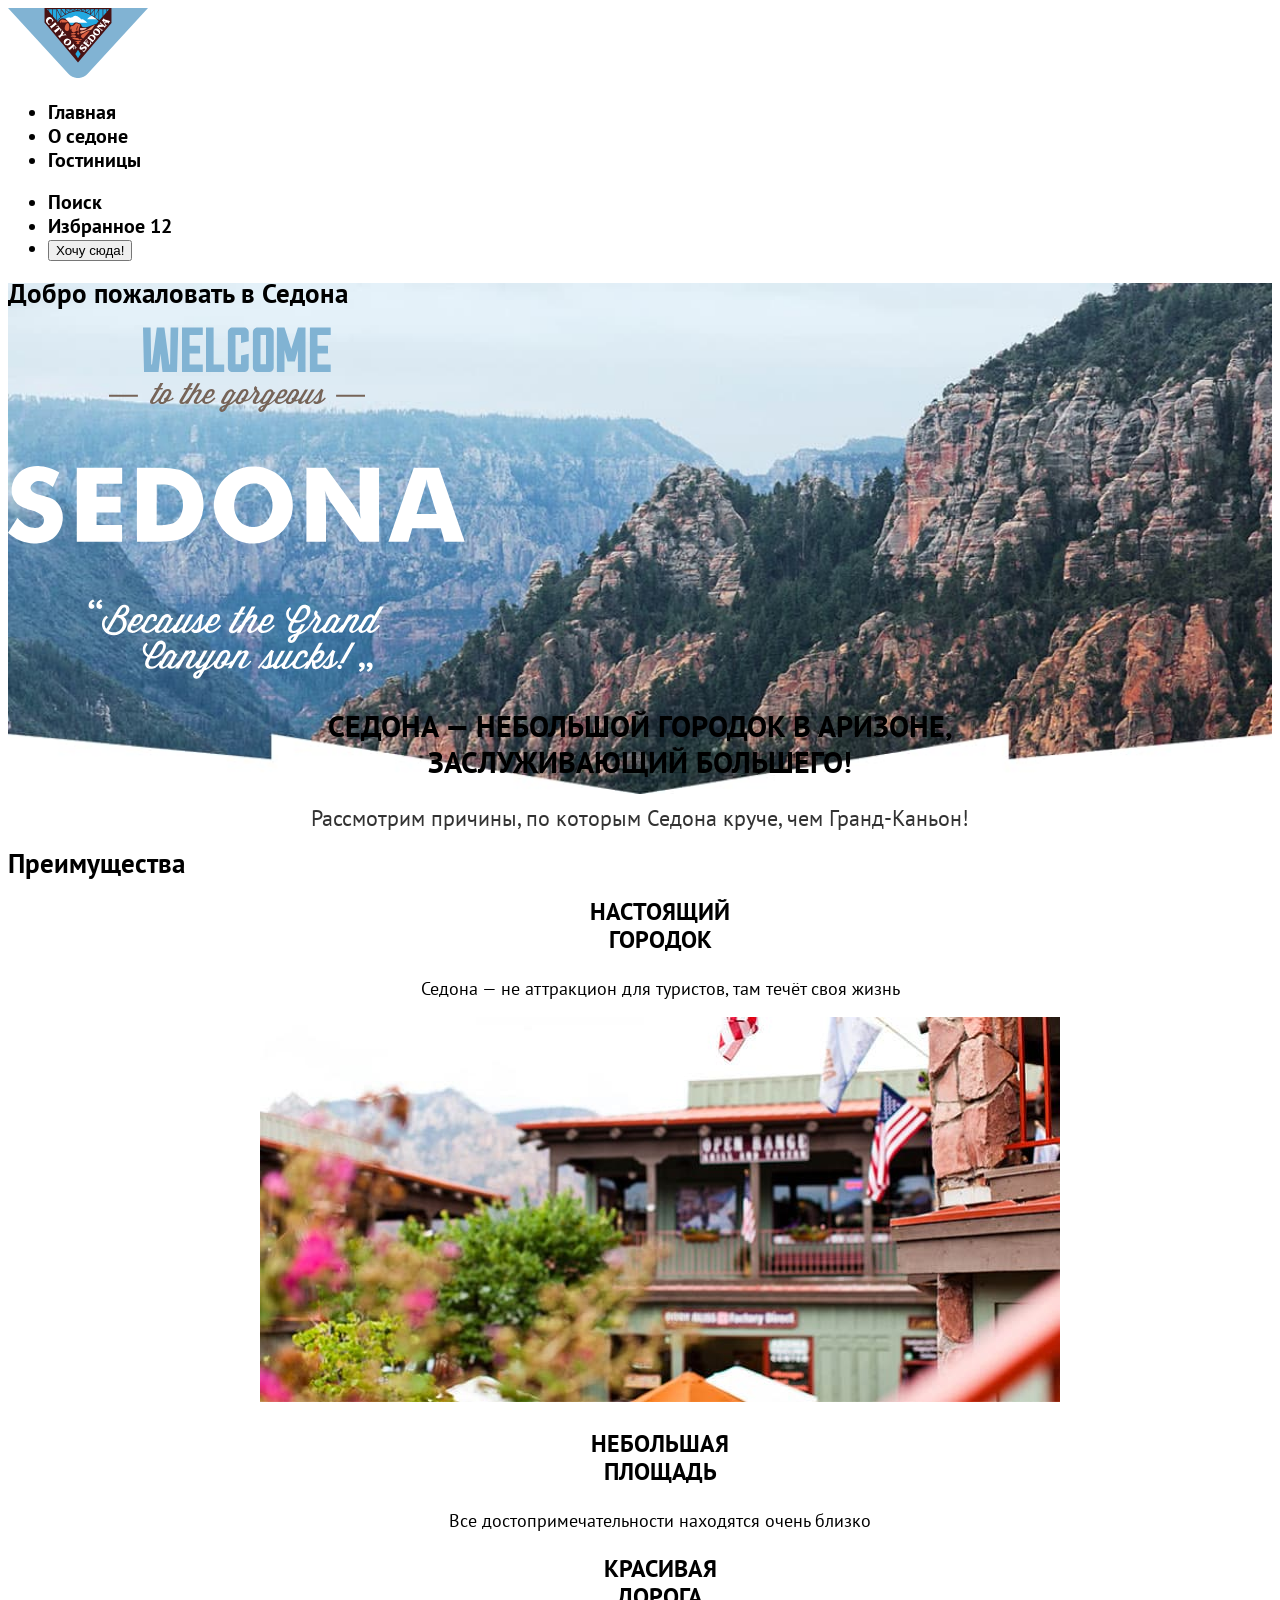
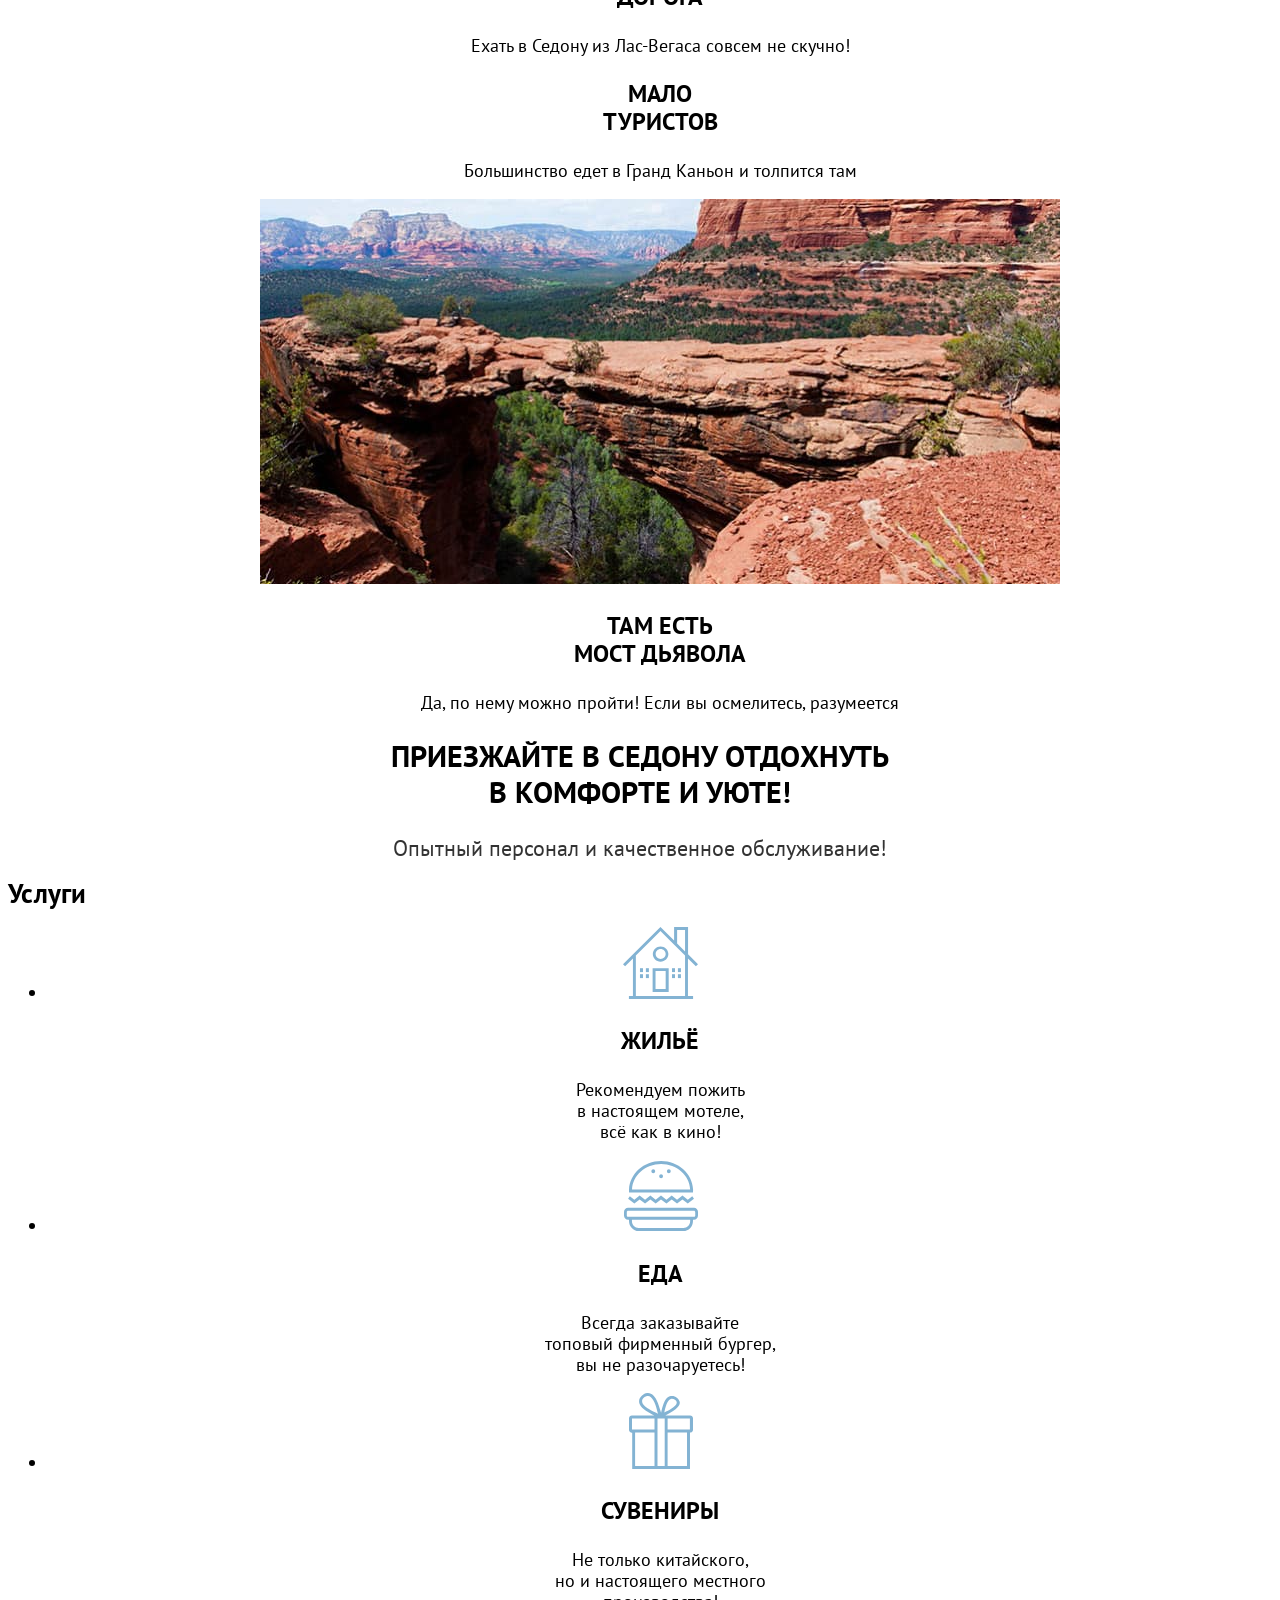
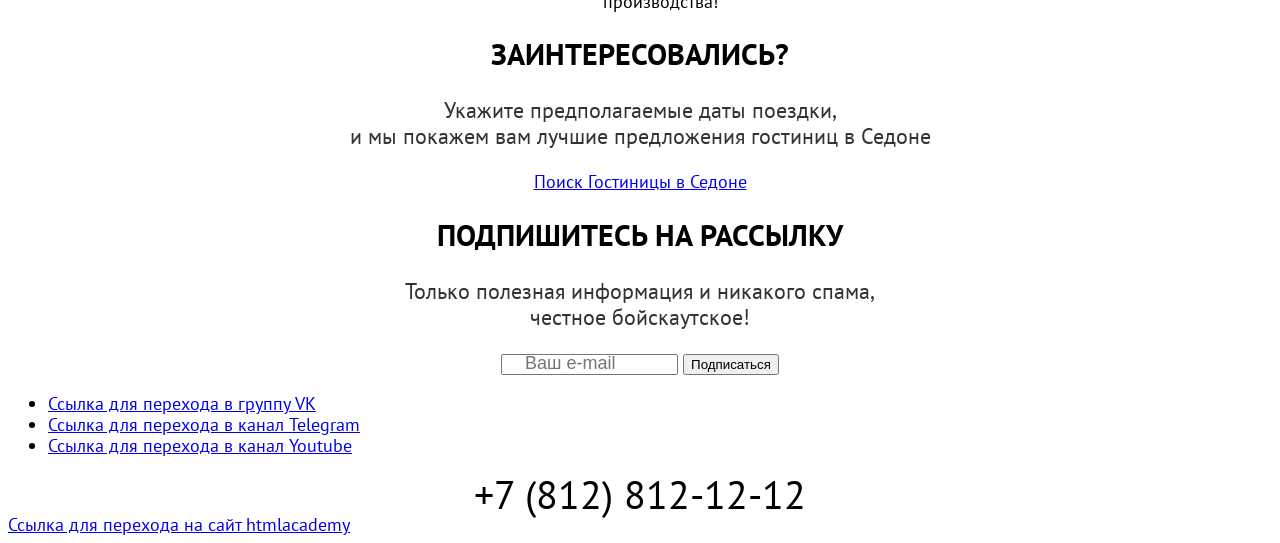
==== commit 0f38257f: "Adding extra class for button and deleting social icone in footer." ====
--- a/index.html
+++ b/index.html
@@ -29,7 +29,7 @@
               <span class="favourite-number">12</span>
             </a>
           </li>
-          <li class="navigation-item"><button class="button-desired">Хочу сюда!</button></li>
+          <li class="navigation-item"><button class="button-desired button">Хочу сюда!</button></li>
         </ul>
       </nav>
     </header>
@@ -120,7 +120,7 @@
       <section class="interested">
         <h2 class="header-block interested-title">Заинтересовались?</h2>
         <p class="desc-block interested-title">Укажите предполагаемые даты поездки,<br> и мы покажем вам лучшие предложения гостиниц в Седоне</p>
-        <a class="search-button" href="#">Поиск Гостиницы в Седоне</a>
+        <a class="search-button button" href="#">Поиск Гостиницы в Седоне</a>
       </section>
 
       <section class="subscribe subscribe-img">
@@ -129,7 +129,7 @@
 
         <form class="subscribe-form" action="https://echo.htmlacademy.ru/" method="post">
           <input type="email" placeholder="Ваш e-mail" class="subscribe-field" required>
-          <button class="subscribe-button" type="submit">Подписаться</button>
+          <button class="subscribe-button button" type="submit">Подписаться</button>
         </form>
 
       </section>
@@ -141,23 +141,20 @@
         <ul class="social-list">
 
           <li class="social-item">
-            <a href="#" class="social-link" target="_blank">
+            <a href="https://vk.com/htmlacademy" class="social-link" target="_blank">
               <span class="visually-hidden">Ссылка для перехода в группу VK</span>
-              <img src="images/icons/social-vk.svg" alt="vk-icon">
             </a>
           </li>
 
           <li class="social-item">
-            <a href="#" class="social-link" target="_blank">
+            <a href="https://t.me/htmlacademy " class="social-link" target="_blank">
               <span class="visually-hidden">Ссылка для перехода в канал Telegram</span>
-              <img src="images/icons/social-telegram.svg" alt="tg-icon">
             </a>
           </li>
 
           <li class="social-item">
-            <a href="#" class="social-link" target="_blank">
+            <a href="https://www.youtube.com/user/htmlacademyru" class="social-link" target="_blank">
               <span class="visually-hidden">Ссылка для перехода в канал Youtube</span>
-              <img src="images/icons/social-youtube.svg" alt="youtube-icon">
             </a>
           </li>
 
@@ -169,7 +166,6 @@
 
         <div class="footer-contact-logo">
           <a href="#" class="footer-contact-logo-htmlacdademy">
-            <img src="images/logo-htmlacademy.svg" alt="Логотип htmlacademy" width="115" height="33">
             <span class="visually-hidden">Ссылка для перехода на сайт htmlacademy</span>
           </a>
         </div>
--- a/styles/styles.css
+++ b/styles/styles.css
@@ -39,6 +39,7 @@
   text-align: center;
 }
 
+/* Main-index */
 .main-index {
   background-image: url("../images/background-hero.jpg");
   background-repeat: no-repeat;
@@ -47,10 +48,11 @@
 
 /* Advantages-block */
 
-.advantages-block {
+.advantages-block, .advantages-block-welcome {
   text-align: center;
 }
 
+/* Header */
 .header-block {
   font-weight: 700;
   font-size: 30px;
@@ -59,6 +61,7 @@
   color: #000000;
 }
 
+/* Description */
 .desc-block {
   font-weight: 400;
   font-size: 22px;
@@ -72,6 +75,8 @@
   list-style-type: none;
   text-align: center;
 }
+
+/* Title */
 .advantages-title {
   font-weight: 700;
   font-size: 24px;
@@ -80,6 +85,56 @@
   line-height: 28px;
 }
 
+/* Description */
 .advantages-desc {
   font-weight: 400;
 }
+
+/* Services */
+/* List */
+.services-list {
+  text-align: center;
+}
+
+/* Title */
+.services-title {
+  font-weight: 700;
+  font-size: 24px;
+  line-height: 28px;
+  text-transform: uppercase;
+}
+
+/* Interested */
+.interested {
+  text-align: center;
+}
+
+/* Subscribe */
+.subscribe {
+  text-align: center;
+}
+
+/* Input */
+
+input::placeholder {
+  font-size: 18px;
+  font-weight: 400;
+  line-height: 24px;
+  padding: 14px 0 14px 20px;
+}
+
+/* Footer */
+/* Footer-contact-number */
+.footer-contact-number {
+  text-align: center;
+}
+
+/* Footer-phone */
+.footer-phone {
+  font-weight: 400;
+  font-size: 40px;
+  line-height: 40px;
+  color: #000000;
+  text-transform: uppercase;
+  text-decoration: none;
+}
